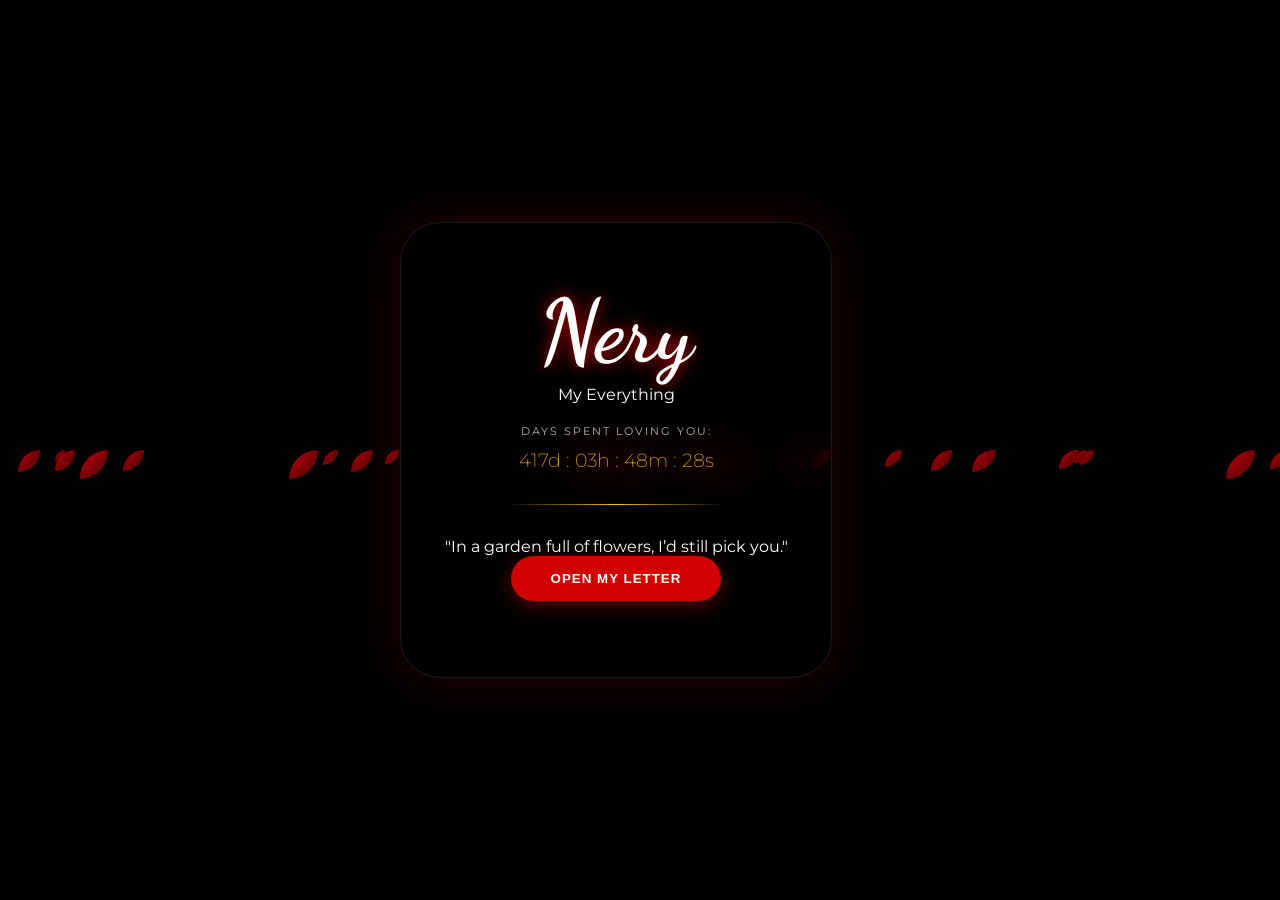
==== index.html @ 72e30c71 "Add files via upload" ====
<!DOCTYPE html>
<html lang="en">
<head>
    <meta charset="UTF-8">
    <meta name="viewport" content="width=device-width, initial-scale=1.0">
    <title>For My Nery</title>
    <link rel="stylesheet" href="style.css">
    <link href="https://fonts.googleapis.com/css2?family=Dancing+Script:wght@700&family=Montserrat:wght@200;400;600&display=swap" rel="stylesheet">
</head>
<body>

    <div id="petals-container"></div>

    <div class="video-container">
        <video autoplay muted loop playsinline id="bg-video">
            <source src="https://assets.mixkit.co/videos/preview/mixkit-red-rose-petals-falling-2402-large.mp4" type="video/mp4">
        </video>
        <div class="overlay"></div>
    </div>

    <main class="wrapper">
        <div class="glass-card">
            <h1 class="glow-text">Nery</h1>
            <p class="subtitle">My Everything</p>
            
            <div class="counter-container">
                <p class="counter-label">Days spent loving you:</p>
                <div id="love-counter">
                    <span id="days">00</span>d : <span id="hours">00</span>h : <span id="mins">00</span>m : <span id="secs">00</span>s
                </div>
            </div>

            <div class="divider"></div>
            
            <p class="main-caption">"In a garden full of flowers, I’d still pick you."</p>
            
            <button class="primary-btn" onclick="revealNote()">Open My Letter</button>

            <div id="secret-note" class="hidden-note">
                <p>Nery, you are the most beautiful person I know. Every second with you feels like a dream I never want to wake up from. 🌹</p>
                <span class="signature">Forever Yours, [David Mutuaz]</span>
            </div>
        </div>
    </main>

    <script src="script.js"></script>
</body>
</html>
---- style.css ----
:root {
    --primary: #d00000; /* Deep Rose Red */
    --gold: #ffb703;
    --glass: rgba(0, 0, 0, 0.45);
}

* { margin: 0; padding: 0; box-sizing: border-box; }

body {
    background: #000;
    font-family: 'Montserrat', sans-serif;
    height: 100vh;
    display: flex;
    justify-content: center;
    align-items: center;
    overflow: hidden;
    color: white;
}

/* Red Rose Video Styling */
.video-container { position: fixed; inset: 0; z-index: -2; }
#bg-video { width: 100%; height: 100%; object-fit: cover; filter: brightness(0.6) saturate(1.2); }
.overlay { position: absolute; inset: 0; background: radial-gradient(circle, transparent, rgba(0,0,0,0.8)); }

/* Floating Red Petals */
.petal {
    position: absolute;
    background: #9d0208;
    border-radius: 100% 0 100% 0;
    box-shadow: inset -5px -5px 10px rgba(0,0,0,0.3);
    pointer-events: none;
    animation: fall linear infinite;
}

@keyframes fall {
    0% { transform: translateY(-10vh) rotate(0deg) scale(0.5); opacity: 0; }
    20% { opacity: 0.8; }
    100% { transform: translateY(110vh) rotate(720deg) scale(1.2); opacity: 0; }
}

/* Enhanced Glass Card */
.glass-card {
    background: var(--glass);
    backdrop-filter: blur(20px);
    border: 1px solid rgba(255, 255, 255, 0.1);
    border-radius: 40px;
    padding: 3.5rem 2rem;
    text-align: center;
    width: 90%;
    max-width: 480px;
    box-shadow: 0 0 50px rgba(208, 0, 0, 0.2);
}

.glow-text {
    font-family: 'Dancing Script', cursive;
    font-size: 5.5rem;
    color: white;
    text-shadow: 0 0 15px var(--primary);
}

/* Counter Styling */
.counter-container { margin: 20px 0; }
.counter-label { font-size: 0.7rem; letter-spacing: 2px; text-transform: uppercase; margin-bottom: 10px; opacity: 0.7; }
#love-counter { font-family: 'Montserrat', sans-serif; font-weight: 200; font-size: 1.2rem; color: var(--gold); }

.divider {
    height: 1px;
    width: 60%;
    background: linear-gradient(90deg, transparent, var(--gold), transparent);
    margin: 2rem auto;
}

.primary-btn {
    background: var(--primary);
    border: none;
    padding: 15px 40px;
    color: white;
    border-radius: 50px;
    font-weight: 600;
    cursor: pointer;
    box-shadow: 0 5px 20px rgba(208, 0, 0, 0.4);
    transition: 0.4s;
    text-transform: uppercase;
    letter-spacing: 1px;
}

.primary-btn:hover { background: #ff0000; transform: scale(1.1); }

.hidden-note {
    max-height: 0;
    overflow: hidden;
    transition: max-height 1.2s cubic-bezier(0.4, 0, 0.2, 1);
    margin-top: 20px;
    font-style: italic;
    font-size: 1.1rem;
    line-height: 1.8;
}

.hidden-note.show { max-height: 300px; padding-top: 20px; }
.signature { display: block; margin-top: 15px; color: var(--gold); font-weight: 600; }
/* Music Control Styling */
.music-control {
    position: fixed;
    top: 30px;
    right: 30px;
    display: flex;
    align-items: center;
    gap: 12px;
    cursor: pointer;
    z-index: 100;
    background: rgba(255, 255, 255, 0.1);
    padding: 10px 20px;
    border-radius: 30px;
    backdrop-filter: blur(5px);
    border: 1px solid rgba(255, 255, 255, 0.2);
    transition: 0.3s;
}

.music-control:hover {
    background: rgba(255, 255, 255, 0.2);
}

.music-heart {
    width: 24px;
    height: 24px;
    fill: white;
    transition: 0.3s;
}

.music-heart.playing {
    fill: #ff4d6d;
    animation: pulse 0.8s infinite;
}

#music-text {
    font-size: 0.75rem;
    text-transform: uppercase;
    letter-spacing: 1px;
    font-weight: 600;
}

@keyframes pulse {
    0% { transform: scale(1); filter: drop-shadow(0 0 0px #ff4d6d); }
    50% { transform: scale(1.2); filter: drop-shadow(0 0 10px #ff4d6d); }
    100% { transform: scale(1); filter: drop-shadow(0 0 0px #ff4d6d); }
}
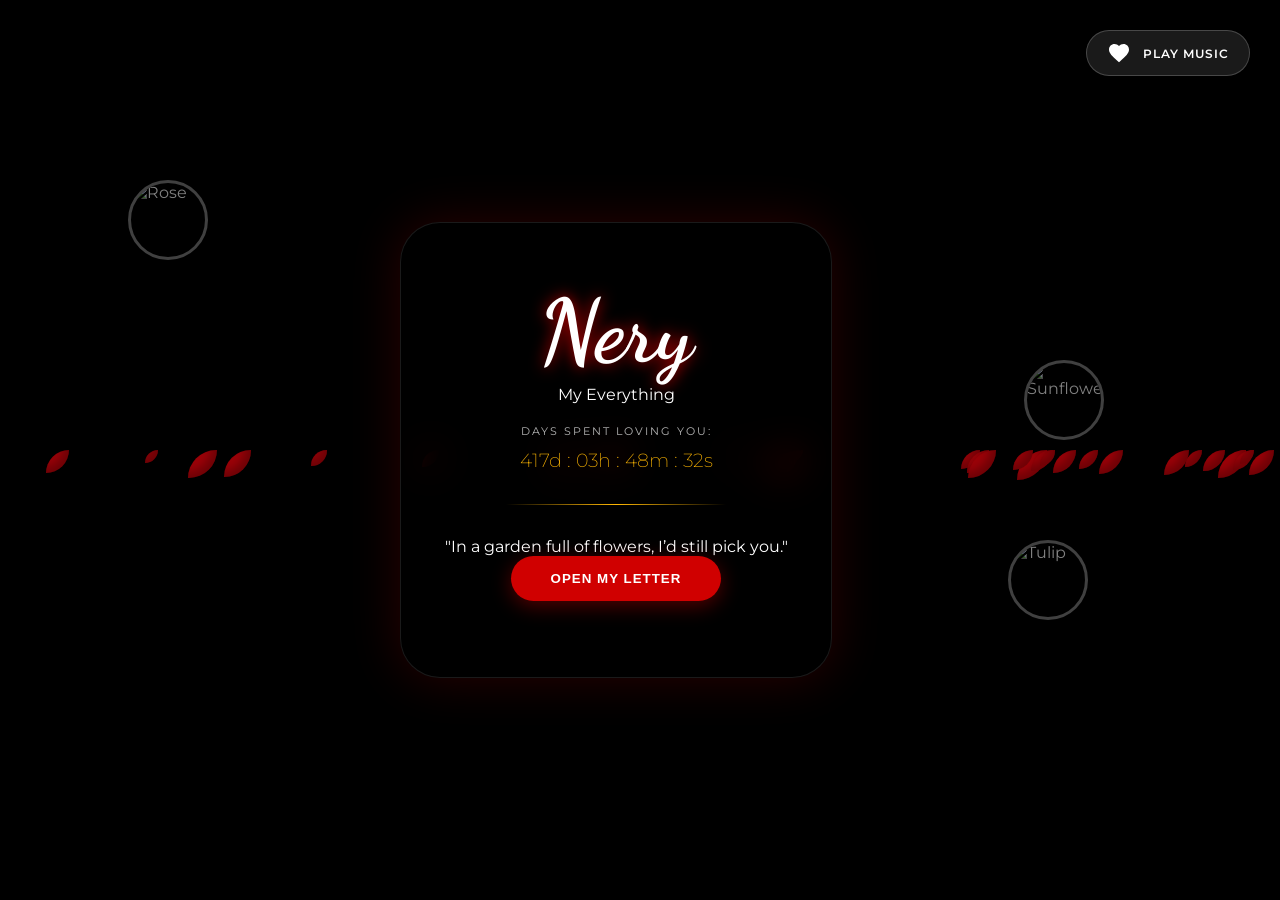
==== commit 18239990: "Initial commit: Romantic flower website" ====
--- a/index.html
+++ b/index.html
@@ -1,48 +1,70 @@
-<!DOCTYPE html>
-<html lang="en">
-<head>
-    <meta charset="UTF-8">
-    <meta name="viewport" content="width=device-width, initial-scale=1.0">
-    <title>For My Nery</title>
-    <link rel="stylesheet" href="style.css">
-    <link href="https://fonts.googleapis.com/css2?family=Dancing+Script:wght@700&family=Montserrat:wght@200;400;600&display=swap" rel="stylesheet">
-</head>
-<body>
-
-    <div id="petals-container"></div>
-
-    <div class="video-container">
-        <video autoplay muted loop playsinline id="bg-video">
-            <source src="https://assets.mixkit.co/videos/preview/mixkit-red-rose-petals-falling-2402-large.mp4" type="video/mp4">
-        </video>
-        <div class="overlay"></div>
-    </div>
-
-    <main class="wrapper">
-        <div class="glass-card">
-            <h1 class="glow-text">Nery</h1>
-            <p class="subtitle">My Everything</p>
-            
-            <div class="counter-container">
-                <p class="counter-label">Days spent loving you:</p>
-                <div id="love-counter">
-                    <span id="days">00</span>d : <span id="hours">00</span>h : <span id="mins">00</span>m : <span id="secs">00</span>s
-                </div>
-            </div>
-
-            <div class="divider"></div>
-            
-            <p class="main-caption">"In a garden full of flowers, I’d still pick you."</p>
-            
-            <button class="primary-btn" onclick="revealNote()">Open My Letter</button>
-
-            <div id="secret-note" class="hidden-note">
-                <p>Nery, you are the most beautiful person I know. Every second with you feels like a dream I never want to wake up from. 🌹</p>
-                <span class="signature">Forever Yours, [David Mutuaz]</span>
-            </div>
-        </div>
-    </main>
-
-    <script src="script.js"></script>
-</body>
+<!DOCTYPE html>
+<html lang="en">
+<head>
+    <meta charset="UTF-8">
+    <meta name="viewport" content="width=device-width, initial-scale=1.0">
+    <title>For My Nery</title>
+    <link rel="stylesheet" href="style.css">
+    <link href="https://fonts.googleapis.com/css2?family=Dancing+Script:wght@700&family=Montserrat:wght@200;400;600&display=swap" rel="stylesheet">
+</head>
+<body>
+
+    <div id="petals-container"></div>
+
+    <div class="video-container">
+        <video autoplay muted loop playsinline id="bg-video">
+            <source src="https://assets.mixkit.co/videos/preview/mixkit-red-rose-petals-falling-2402-large.mp4" type="video/mp4">
+        </video>
+        <div class="overlay"></div>
+    </div>
+
+    <div class="music-control" onclick="toggleMusic()">
+        <svg id="music-heart" class="music-heart" viewBox="0 0 24 24">
+            <path d="M12 21.35l-1.45-1.32C5.4 15.36 2 12.28 2 8.5 2 5.42 4.42 3 7.5 3c1.74 0 3.41.81 4.5 2.09C13.09 3.81 14.76 3 16.5 3 19.58 3 22 5.42 22 8.5c0 3.78-3.4 6.86-8.55 11.54L12 21.35z"/>
+        </svg>
+        <span id="music-text">Play Music</span>
+    </div>
+
+    <audio id="romantic-audio" loop>
+        <source src="https://www.soundjay.com/misc/sounds/bell-ringing-05.wav" type="audio/wav">
+    </audio>
+
+    <div class="floating-photo" style="top: 20%; left: 10%;">
+        <img src="https://images.unsplash.com/photo-1518709268805-4e9042af2176?w=100" alt="Rose">
+    </div>
+    <div class="floating-photo" style="top: 60%; right: 15%;">
+        <img src="https://images.unsplash.com/photo-1490750967868-88aa4486c946?w=100" alt="Tulip">
+    </div>
+    <div class="floating-photo" style="top: 40%; left: 80%;">
+        <img src="https://images.unsplash.com/photo-1464822759844-d150f39b8b3c?w=100" alt="Sunflower">
+    </div>
+
+    <main class="wrapper">
+        <div class="glass-card">
+            <h1 class="glow-text">Nery</h1>
+            <p class="subtitle">My Everything</p>
+            
+            <div class="counter-container">
+                <p class="counter-label">Days spent loving you:</p>
+                <div id="love-counter">
+                    <span id="days">00</span>d : <span id="hours">00</span>h : <span id="mins">00</span>m : <span id="secs">00</span>s
+                </div>
+            </div>
+
+            <div class="divider"></div>
+            
+            <p class="main-caption">"In a garden full of flowers, I’d still pick you."</p>
+            
+            <button class="primary-btn" onclick="revealNote()">Open My Letter</button>
+
+            <div id="secret-note" class="hidden-note">
+                <p>Nery, you are the most beautiful person I know. Every second with you feels like a dream I never want to wake up from. 🌹</p>
+                <p>Just like these flowers, your beauty blooms every day. <a href="flower.html" style="color: var(--gold); text-decoration: none;">View Flower Gallery</a></p>
+                <span class="signature">Forever Yours, [David Mutuaz]</span>
+            </div>
+        </div>
+    </main>
+
+    <script src="script.js"></script>
+</body>
 </html>
--- a/style.css
+++ b/style.css
@@ -1,146 +1,208 @@
-:root {
-    --primary: #d00000; /* Deep Rose Red */
-    --gold: #ffb703;
-    --glass: rgba(0, 0, 0, 0.45);
-}
-
-* { margin: 0; padding: 0; box-sizing: border-box; }
-
-body {
-    background: #000;
-    font-family: 'Montserrat', sans-serif;
-    height: 100vh;
-    display: flex;
-    justify-content: center;
-    align-items: center;
-    overflow: hidden;
-    color: white;
-}
-
-/* Red Rose Video Styling */
-.video-container { position: fixed; inset: 0; z-index: -2; }
-#bg-video { width: 100%; height: 100%; object-fit: cover; filter: brightness(0.6) saturate(1.2); }
-.overlay { position: absolute; inset: 0; background: radial-gradient(circle, transparent, rgba(0,0,0,0.8)); }
-
-/* Floating Red Petals */
-.petal {
-    position: absolute;
-    background: #9d0208;
-    border-radius: 100% 0 100% 0;
-    box-shadow: inset -5px -5px 10px rgba(0,0,0,0.3);
-    pointer-events: none;
-    animation: fall linear infinite;
-}
-
-@keyframes fall {
-    0% { transform: translateY(-10vh) rotate(0deg) scale(0.5); opacity: 0; }
-    20% { opacity: 0.8; }
-    100% { transform: translateY(110vh) rotate(720deg) scale(1.2); opacity: 0; }
-}
-
-/* Enhanced Glass Card */
-.glass-card {
-    background: var(--glass);
-    backdrop-filter: blur(20px);
-    border: 1px solid rgba(255, 255, 255, 0.1);
-    border-radius: 40px;
-    padding: 3.5rem 2rem;
-    text-align: center;
-    width: 90%;
-    max-width: 480px;
-    box-shadow: 0 0 50px rgba(208, 0, 0, 0.2);
-}
-
-.glow-text {
-    font-family: 'Dancing Script', cursive;
-    font-size: 5.5rem;
-    color: white;
-    text-shadow: 0 0 15px var(--primary);
-}
-
-/* Counter Styling */
-.counter-container { margin: 20px 0; }
-.counter-label { font-size: 0.7rem; letter-spacing: 2px; text-transform: uppercase; margin-bottom: 10px; opacity: 0.7; }
-#love-counter { font-family: 'Montserrat', sans-serif; font-weight: 200; font-size: 1.2rem; color: var(--gold); }
-
-.divider {
-    height: 1px;
-    width: 60%;
-    background: linear-gradient(90deg, transparent, var(--gold), transparent);
-    margin: 2rem auto;
-}
-
-.primary-btn {
-    background: var(--primary);
-    border: none;
-    padding: 15px 40px;
-    color: white;
-    border-radius: 50px;
-    font-weight: 600;
-    cursor: pointer;
-    box-shadow: 0 5px 20px rgba(208, 0, 0, 0.4);
-    transition: 0.4s;
-    text-transform: uppercase;
-    letter-spacing: 1px;
-}
-
-.primary-btn:hover { background: #ff0000; transform: scale(1.1); }
-
-.hidden-note {
-    max-height: 0;
-    overflow: hidden;
-    transition: max-height 1.2s cubic-bezier(0.4, 0, 0.2, 1);
-    margin-top: 20px;
-    font-style: italic;
-    font-size: 1.1rem;
-    line-height: 1.8;
-}
-
-.hidden-note.show { max-height: 300px; padding-top: 20px; }
-.signature { display: block; margin-top: 15px; color: var(--gold); font-weight: 600; }
-/* Music Control Styling */
-.music-control {
-    position: fixed;
-    top: 30px;
-    right: 30px;
-    display: flex;
-    align-items: center;
-    gap: 12px;
-    cursor: pointer;
-    z-index: 100;
-    background: rgba(255, 255, 255, 0.1);
-    padding: 10px 20px;
-    border-radius: 30px;
-    backdrop-filter: blur(5px);
-    border: 1px solid rgba(255, 255, 255, 0.2);
-    transition: 0.3s;
-}
-
-.music-control:hover {
-    background: rgba(255, 255, 255, 0.2);
-}
-
-.music-heart {
-    width: 24px;
-    height: 24px;
-    fill: white;
-    transition: 0.3s;
-}
-
-.music-heart.playing {
-    fill: #ff4d6d;
-    animation: pulse 0.8s infinite;
-}
-
-#music-text {
-    font-size: 0.75rem;
-    text-transform: uppercase;
-    letter-spacing: 1px;
-    font-weight: 600;
-}
-
-@keyframes pulse {
-    0% { transform: scale(1); filter: drop-shadow(0 0 0px #ff4d6d); }
-    50% { transform: scale(1.2); filter: drop-shadow(0 0 10px #ff4d6d); }
-    100% { transform: scale(1); filter: drop-shadow(0 0 0px #ff4d6d); }
+:root {
+    --primary: #d00000; /* Deep Rose Red */
+    --gold: #ffb703;
+    --glass: rgba(0, 0, 0, 0.45);
+}
+
+* { margin: 0; padding: 0; box-sizing: border-box; }
+
+body {
+    background: #000;
+    font-family: 'Montserrat', sans-serif;
+    height: 100vh;
+    display: flex;
+    justify-content: center;
+    align-items: center;
+    overflow: hidden;
+    color: white;
+}
+
+/* Red Rose Video Styling */
+.video-container { position: fixed; inset: 0; z-index: -2; }
+#bg-video { width: 100%; height: 100%; object-fit: cover; filter: brightness(0.6) saturate(1.2); }
+.overlay { position: absolute; inset: 0; background: radial-gradient(circle, transparent, rgba(0,0,0,0.8)); }
+
+/* Floating Red Petals */
+.petal {
+    position: absolute;
+    background: #9d0208;
+    border-radius: 100% 0 100% 0;
+    box-shadow: inset -5px -5px 10px rgba(0,0,0,0.3);
+    pointer-events: none;
+    animation: fall linear infinite;
+}
+
+@keyframes fall {
+    0% { transform: translateY(-10vh) rotate(0deg) scale(0.5); opacity: 0; }
+    20% { opacity: 0.8; }
+    100% { transform: translateY(110vh) rotate(720deg) scale(1.2); opacity: 0; }
+}
+
+/* Enhanced Glass Card */
+.glass-card {
+    background: var(--glass);
+    backdrop-filter: blur(20px);
+    border: 1px solid rgba(255, 255, 255, 0.1);
+    border-radius: 40px;
+    padding: 3.5rem 2rem;
+    text-align: center;
+    width: 90%;
+    max-width: 480px;
+    box-shadow: 0 0 50px rgba(208, 0, 0, 0.2);
+}
+
+.glow-text {
+    font-family: 'Dancing Script', cursive;
+    font-size: 5.5rem;
+    color: white;
+    text-shadow: 0 0 15px var(--primary);
+}
+
+/* Counter Styling */
+.counter-container { margin: 20px 0; }
+.counter-label { font-size: 0.7rem; letter-spacing: 2px; text-transform: uppercase; margin-bottom: 10px; opacity: 0.7; }
+#love-counter { font-family: 'Montserrat', sans-serif; font-weight: 200; font-size: 1.2rem; color: var(--gold); }
+
+.divider {
+    height: 1px;
+    width: 60%;
+    background: linear-gradient(90deg, transparent, var(--gold), transparent);
+    margin: 2rem auto;
+}
+
+.primary-btn {
+    background: var(--primary);
+    border: none;
+    padding: 15px 40px;
+    color: white;
+    border-radius: 50px;
+    font-weight: 600;
+    cursor: pointer;
+    box-shadow: 0 5px 20px rgba(208, 0, 0, 0.4);
+    transition: 0.4s;
+    text-transform: uppercase;
+    letter-spacing: 1px;
+}
+
+.primary-btn:hover { background: #ff0000; transform: scale(1.1); }
+
+.hidden-note {
+    max-height: 0;
+    overflow: hidden;
+    transition: max-height 1.2s cubic-bezier(0.4, 0, 0.2, 1);
+    margin-top: 20px;
+    font-style: italic;
+    font-size: 1.1rem;
+    line-height: 1.8;
+}
+
+.hidden-note.show { max-height: 300px; padding-top: 20px; }
+.signature { display: block; margin-top: 15px; color: var(--gold); font-weight: 600; }
+/* Music Control Styling */
+.music-control {
+    position: fixed;
+    top: 30px;
+    right: 30px;
+    display: flex;
+    align-items: center;
+    gap: 12px;
+    cursor: pointer;
+    z-index: 100;
+    background: rgba(255, 255, 255, 0.1);
+    padding: 10px 20px;
+    border-radius: 30px;
+    backdrop-filter: blur(5px);
+    border: 1px solid rgba(255, 255, 255, 0.2);
+    transition: 0.3s;
+}
+
+.music-control:hover {
+    background: rgba(255, 255, 255, 0.2);
+}
+
+.music-heart {
+    width: 24px;
+    height: 24px;
+    fill: white;
+    transition: 0.3s;
+}
+
+.music-heart.playing {
+    fill: #ff4d6d;
+    animation: pulse 0.8s infinite;
+}
+
+#music-text {
+    font-size: 0.75rem;
+    text-transform: uppercase;
+    letter-spacing: 1px;
+    font-weight: 600;
+}
+
+@keyframes pulse {
+    0% { transform: scale(1); filter: drop-shadow(0 0 0px #ff4d6d); }
+    50% { transform: scale(1.2); filter: drop-shadow(0 0 10px #ff4d6d); }
+    100% { transform: scale(1); filter: drop-shadow(0 0 0px #ff4d6d); }
+}
+
+/* Gallery Styling */
+.gallery {
+    display: grid;
+    grid-template-columns: repeat(auto-fit, minmax(200px, 1fr));
+    gap: 20px;
+    margin: 2rem 0;
+}
+
+.flower-item {
+    background: rgba(255, 255, 255, 0.1);
+    border-radius: 15px;
+    padding: 15px;
+    text-align: center;
+    transition: 0.3s;
+    backdrop-filter: blur(10px);
+    border: 1px solid rgba(255, 255, 255, 0.1);
+}
+
+.flower-item:hover {
+    transform: scale(1.05);
+    box-shadow: 0 10px 30px rgba(208, 0, 0, 0.3);
+}
+
+.flower-item img {
+    width: 100%;
+    height: 150px;
+    object-fit: cover;
+    border-radius: 10px;
+    margin-bottom: 10px;
+}
+
+.flower-item p {
+    font-size: 0.9rem;
+    color: var(--gold);
+    font-weight: 600;
+}
+
+/* Floating Photos */
+.floating-photo {
+    position: fixed;
+    width: 80px;
+    height: 80px;
+    border-radius: 50%;
+    overflow: hidden;
+    opacity: 0.5;
+    transition: 0.3s;
+    z-index: 10;
+    border: 3px solid rgba(255, 255, 255, 0.5);
+    animation: float 6s ease-in-out infinite;
+}
+
+.floating-photo img {
+    width: 100%;
+    height: 100%;
+    object-fit: cover;
+}
+
+@keyframes float {
+    0%, 100% { transform: translateY(0px) rotate(0deg); }
+    50% { transform: translateY(-20px) rotate(5deg); }
 }
